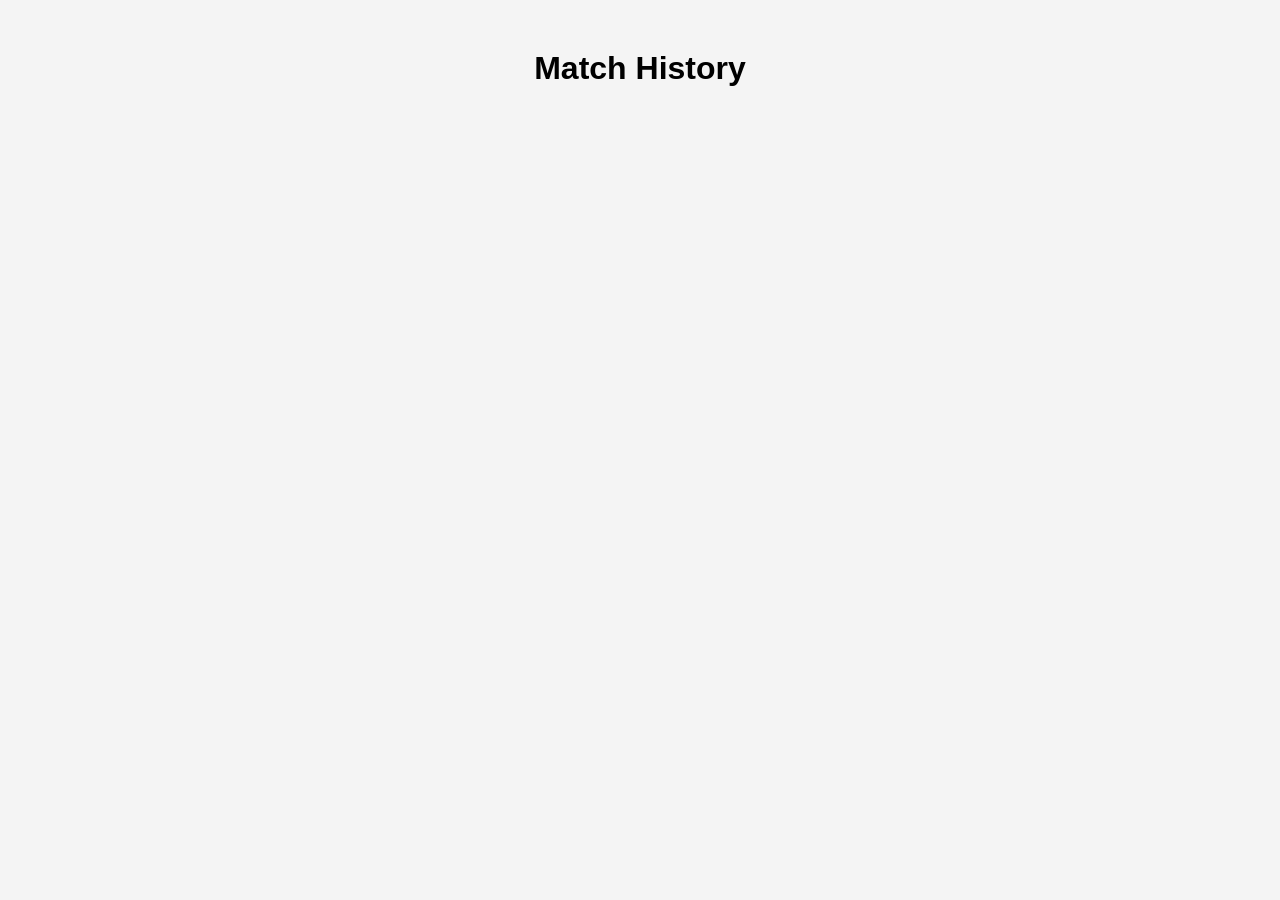
==== history.html @ 3f9a8cf3 "Initial commit" ====
<!doctype html>
<html>
  <head>
    <title>Match History</title>
    <link rel="stylesheet" href="styles.css" />
  </head>
  <body>
    <div class="container">
      <h1>Match History</h1>

      <div id="history"></div>
    </div>

    <script src="script.js"></script>
  </body>
</html>
---- styles.css ----
body {
  font-family: Arial;
  background: #f4f4f4;
  text-align: center;
}

.container {
  margin-top: 50px;
}

button {
  padding: 12px;
  margin: 5px;
  border: none;
  background: #007bff;
  color: white;
  cursor: pointer;
}

button:hover {
  background: #0056b3;
}

input {
  padding: 10px;
  margin: 10px;
}
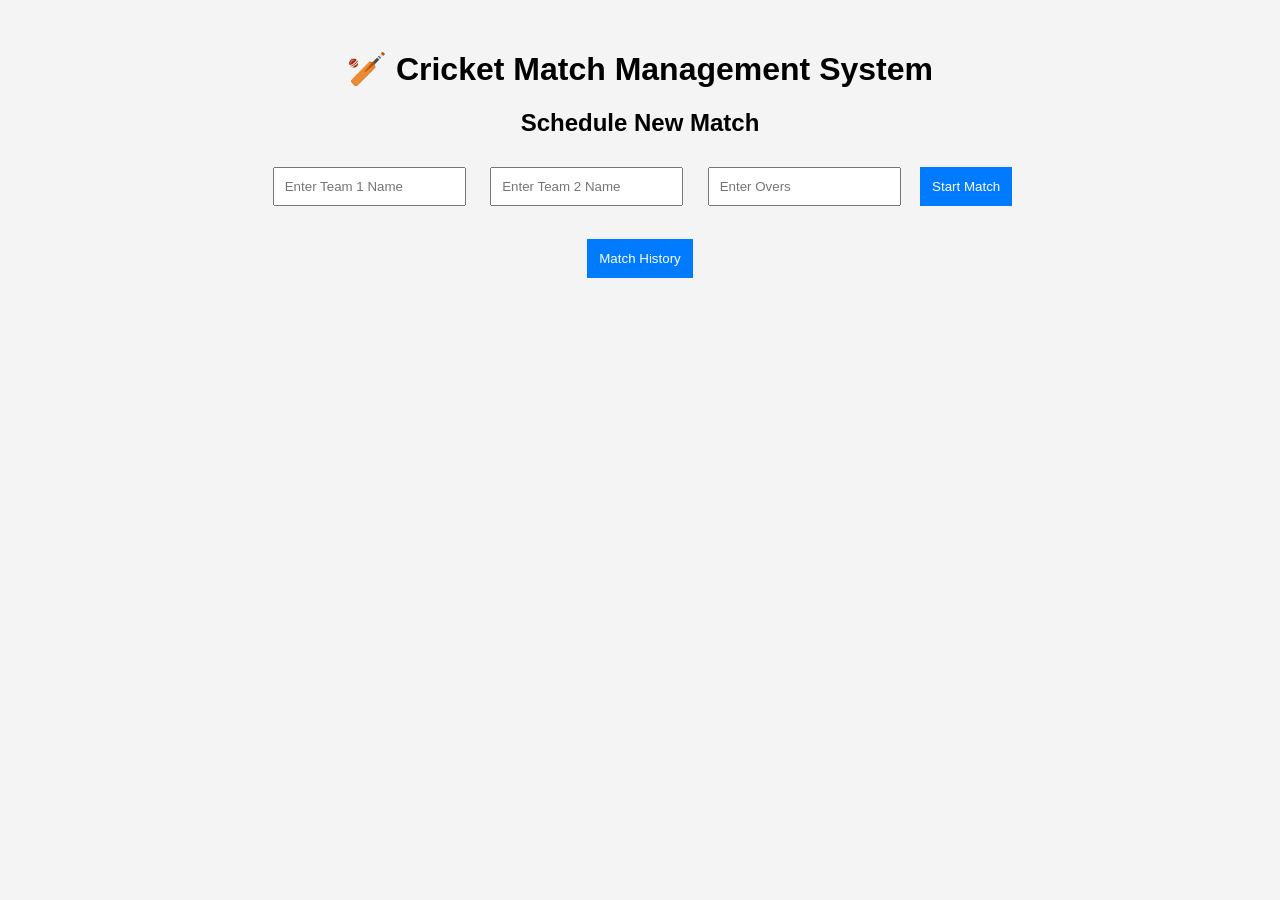
==== commit 12de2436: "Update history.html" ====
--- a/history.html
+++ b/history.html
@@ -1,16 +1,74 @@
-<!doctype html>
-<html>
-  <head>
-    <title>Match History</title>
-    <link rel="stylesheet" href="styles.css" />
-  </head>
-  <body>
-    <div class="container">
-      <h1>Match History</h1>
+<!DOCTYPE html>
+<html lang="en">
+<head>
+    <meta charset="UTF-8">
+    <meta name="viewport" content="width=device-width, initial-scale=1.0">
+    <title>Schedule Match</title>
+    <link rel="stylesheet" href="styles.css">
+</head>
+<body>
 
-      <div id="history"></div>
+<div class="container">
+    <h1>🏏 Cricket Match Management System</h1>
+
+    <div class="card">
+        <h2>Schedule New Match</h2>
+
+        <input type="text" id="team1" placeholder="Enter Team 1 Name">
+
+        <input type="text" id="team2" placeholder="Enter Team 2 Name">
+
+        <input type="number" id="overs" placeholder="Enter Overs" min="1">
+
+        <button onclick="scheduleMatch()">Start Match</button>
+
+        <br><br>
+
+        <a href="history.html">
+            <button class="secondary-btn">Match History</button>
+        </a>
     </div>
+</div>
 
-    <script src="script.js"></script>
-  </body>
+<script>
+function scheduleMatch() {
+
+    const team1 = document.getElementById("team1").value.trim();
+    const team2 = document.getElementById("team2").value.trim();
+    const overs = parseInt(document.getElementById("overs").value);
+
+    if (!team1 || !team2 || !overs) {
+        alert("Please fill all fields.");
+        return;
+    }
+
+    const matchData = {
+        team1,
+        team2,
+        overs,
+
+        innings: 1,
+
+        team1Score: 0,
+        team1Wickets: 0,
+        team1Balls: 0,
+
+        team2Score: 0,
+        team2Wickets: 0,
+        team2Balls: 0,
+
+        target: 0,
+        matchFinished: false
+    };
+
+    localStorage.setItem(
+        "currentMatch",
+        JSON.stringify(matchData)
+    );
+
+    window.location.href = "scoreboard.html";
+}
+</script>
+
+</body>
 </html>
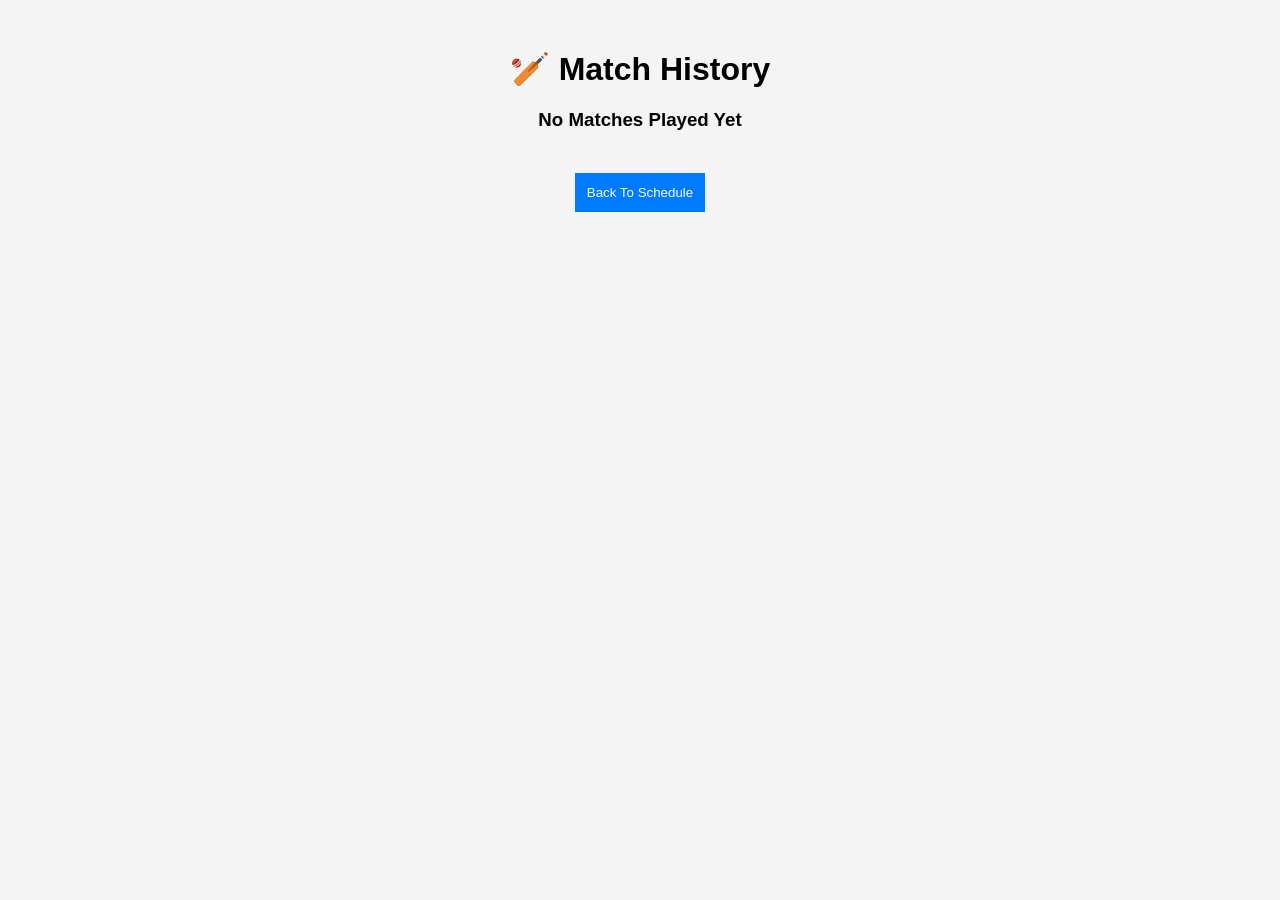
==== commit 814dc735: "Update history.html" ====
--- a/history.html
+++ b/history.html
@@ -3,71 +3,75 @@
 <head>
     <meta charset="UTF-8">
     <meta name="viewport" content="width=device-width, initial-scale=1.0">
-    <title>Schedule Match</title>
+    <title>Match History</title>
     <link rel="stylesheet" href="styles.css">
 </head>
 <body>
 
 <div class="container">
-    <h1>🏏 Cricket Match Management System</h1>
+
+    <h1>🏏 Match History</h1>
 
     <div class="card">
-        <h2>Schedule New Match</h2>
 
-        <input type="text" id="team1" placeholder="Enter Team 1 Name">
+        <div id="historyContainer"></div>
 
-        <input type="text" id="team2" placeholder="Enter Team 2 Name">
+        <br>
 
-        <input type="number" id="overs" placeholder="Enter Overs" min="1">
+        <a href="schedule.html">
+            <button class="secondary-btn">
+                Back To Schedule
+            </button>
+        </a>
 
-        <button onclick="scheduleMatch()">Start Match</button>
+    </div>
 
-        <br><br>
-
-        <a href="history.html">
-            <button class="secondary-btn">Match History</button>
-        </a>
-    </div>
 </div>
 
 <script>
-function scheduleMatch() {
 
-    const team1 = document.getElementById("team1").value.trim();
-    const team2 = document.getElementById("team2").value.trim();
-    const overs = parseInt(document.getElementById("overs").value);
+const history =
+JSON.parse(localStorage.getItem("matchHistory")) || [];
 
-    if (!team1 || !team2 || !overs) {
-        alert("Please fill all fields.");
-        return;
-    }
+const container =
+document.getElementById("historyContainer");
 
-    const matchData = {
-        team1,
-        team2,
-        overs,
+if(history.length === 0){
 
-        innings: 1,
+    container.innerHTML =
+    "<h3>No Matches Played Yet</h3>";
 
-        team1Score: 0,
-        team1Wickets: 0,
-        team1Balls: 0,
+}else{
 
-        team2Score: 0,
-        team2Wickets: 0,
-        team2Balls: 0,
+    history.reverse().forEach(match => {
 
-        target: 0,
-        matchFinished: false
-    };
+        container.innerHTML += `
+            <div class="history-card">
 
-    localStorage.setItem(
-        "currentMatch",
-        JSON.stringify(matchData)
-    );
+                <h3>
+                ${match.team1}
+                vs
+                ${match.team2}
+                </h3>
 
-    window.location.href = "scoreboard.html";
+                <p>
+                ${match.team1}: ${match.team1Score}
+                </p>
+
+                <p>
+                ${match.team2}: ${match.team2Score}
+                </p>
+
+                <p>
+                <strong>${match.result}</strong>
+                </p>
+
+            </div>
+        `;
+    });
+
 }
+
 </script>
 
 </body>
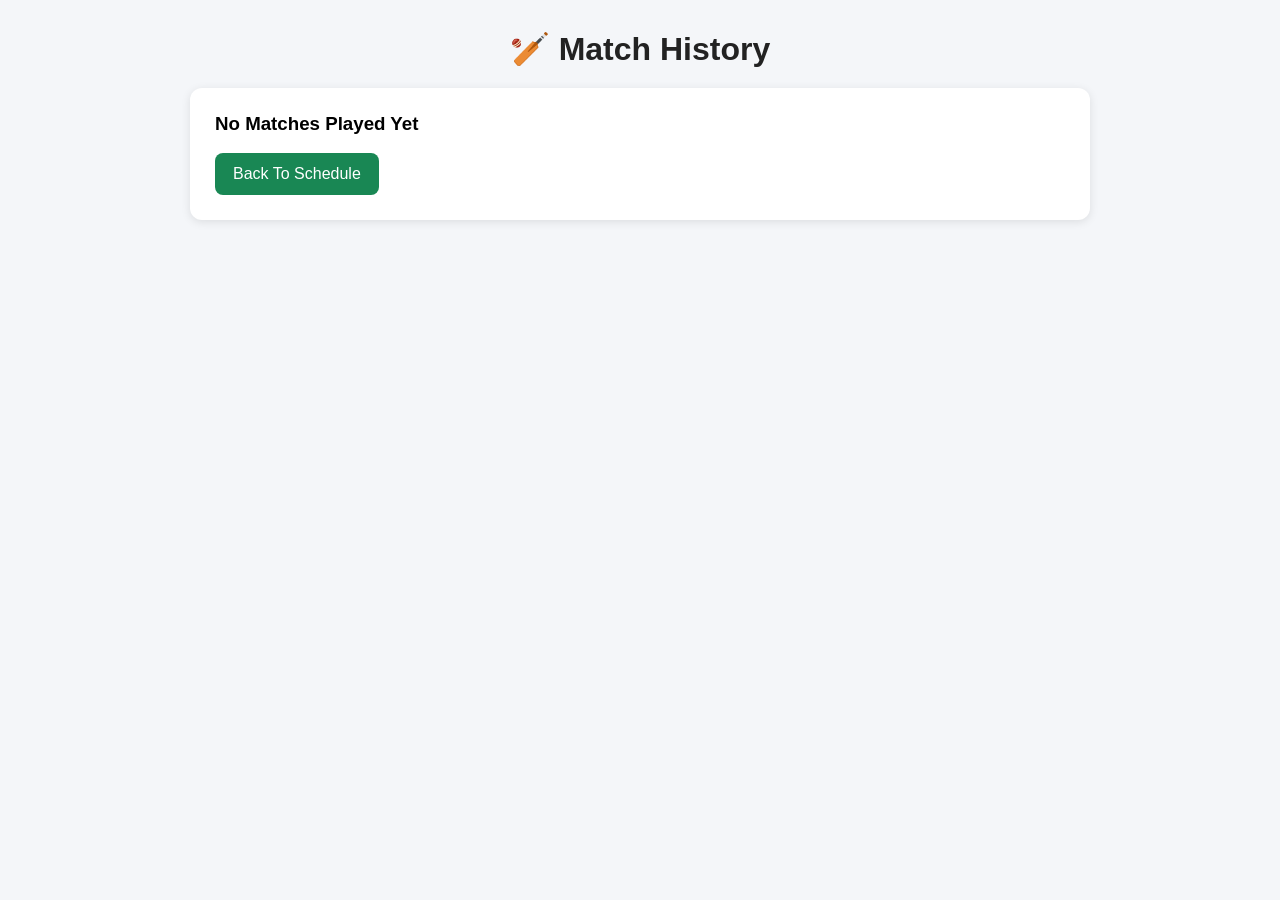
==== commit ff5cc022: "Fixed match logic and scoreboard" ====
--- a/history.html
+++ b/history.html
@@ -1,51 +1,36 @@
-<!DOCTYPE html>
+<!doctype html>
 <html lang="en">
-<head>
-    <meta charset="UTF-8">
-    <meta name="viewport" content="width=device-width, initial-scale=1.0">
+  <head>
+    <meta charset="UTF-8" />
+    <meta name="viewport" content="width=device-width, initial-scale=1.0" />
     <title>Match History</title>
-    <link rel="stylesheet" href="styles.css">
-</head>
-<body>
+    <link rel="stylesheet" href="styles.css" />
+  </head>
+  <body>
+    <div class="container">
+      <h1>🏏 Match History</h1>
 
-<div class="container">
-
-    <h1>🏏 Match History</h1>
-
-    <div class="card">
-
+      <div class="card">
         <div id="historyContainer"></div>
 
-        <br>
+        <br />
 
-        <a href="schedule.html">
-            <button class="secondary-btn">
-                Back To Schedule
-            </button>
+        <a href="index.html">
+          <button class="secondary-btn">Back To Schedule</button>
         </a>
-
+      </div>
     </div>
 
-</div>
+    <script>
+      const history = JSON.parse(localStorage.getItem("matchHistory")) || [];
 
-<script>
+      const container = document.getElementById("historyContainer");
 
-const history =
-JSON.parse(localStorage.getItem("matchHistory")) || [];
-
-const container =
-document.getElementById("historyContainer");
-
-if(history.length === 0){
-
-    container.innerHTML =
-    "<h3>No Matches Played Yet</h3>";
-
-}else{
-
-    history.reverse().forEach(match => {
-
-        container.innerHTML += `
+      if (history.length === 0) {
+        container.innerHTML = "<h3>No Matches Played Yet</h3>";
+      } else {
+        history.reverse().forEach((match) => {
+          container.innerHTML += `
             <div class="history-card">
 
                 <h3>
@@ -68,11 +53,8 @@
 
             </div>
         `;
-    });
-
-}
-
-</script>
-
-</body>
+        });
+      }
+    </script>
+  </body>
 </html>
--- a/styles.css
+++ b/styles.css
@@ -1,27 +1,115 @@
+* {
+  margin: 0;
+  padding: 0;
+  box-sizing: border-box;
+  font-family: Arial, Helvetica, sans-serif;
+}
+
 body {
-  font-family: Arial;
-  background: #f4f4f4;
-  text-align: center;
+  background: #f4f6f9;
 }
 
 .container {
-  margin-top: 50px;
+  width: 90%;
+  max-width: 900px;
+  margin: 30px auto;
+}
+
+h1 {
+  text-align: center;
+  margin-bottom: 20px;
+  color: #222;
+}
+
+.card {
+  background: white;
+  padding: 25px;
+  border-radius: 12px;
+  box-shadow: 0 2px 10px rgba(0, 0, 0, 0.1);
+}
+
+input {
+  width: 100%;
+  padding: 12px;
+  margin: 10px 0;
+  border: 1px solid #ccc;
+  border-radius: 8px;
 }
 
 button {
-  padding: 12px;
-  margin: 5px;
+  padding: 12px 18px;
   border: none;
-  background: #007bff;
+  border-radius: 8px;
+  background: #0d6efd;
   color: white;
   cursor: pointer;
+  font-size: 16px;
 }
 
 button:hover {
-  background: #0056b3;
+  opacity: 0.9;
 }
 
-input {
-  padding: 10px;
-  margin: 10px;
+.secondary-btn {
+  background: #198754;
 }
+
+.score-box {
+  background: #eef5ff;
+  padding: 15px;
+  border-radius: 10px;
+  margin: 20px 0;
+}
+
+.score-box h3 {
+  margin: 10px 0;
+}
+
+#inningsText {
+  color: #dc3545;
+  text-align: center;
+  margin-bottom: 10px;
+}
+
+#targetText {
+  color: #198754;
+  text-align: center;
+  margin-bottom: 20px;
+}
+
+.button-grid {
+  display: grid;
+  grid-template-columns: repeat(3, 1fr);
+  gap: 10px;
+}
+
+.button-grid button {
+  font-size: 18px;
+  font-weight: bold;
+}
+
+.history-card {
+  border: 1px solid #ddd;
+  border-radius: 10px;
+  padding: 15px;
+  margin-bottom: 15px;
+  background: #fafafa;
+}
+
+.history-card h3 {
+  margin-bottom: 10px;
+}
+
+.history-card p {
+  margin: 5px 0;
+}
+
+@media (max-width: 600px) {
+  .button-grid {
+    grid-template-columns: repeat(2, 1fr);
+  }
+
+  button {
+    width: 100%;
+  }
+}
